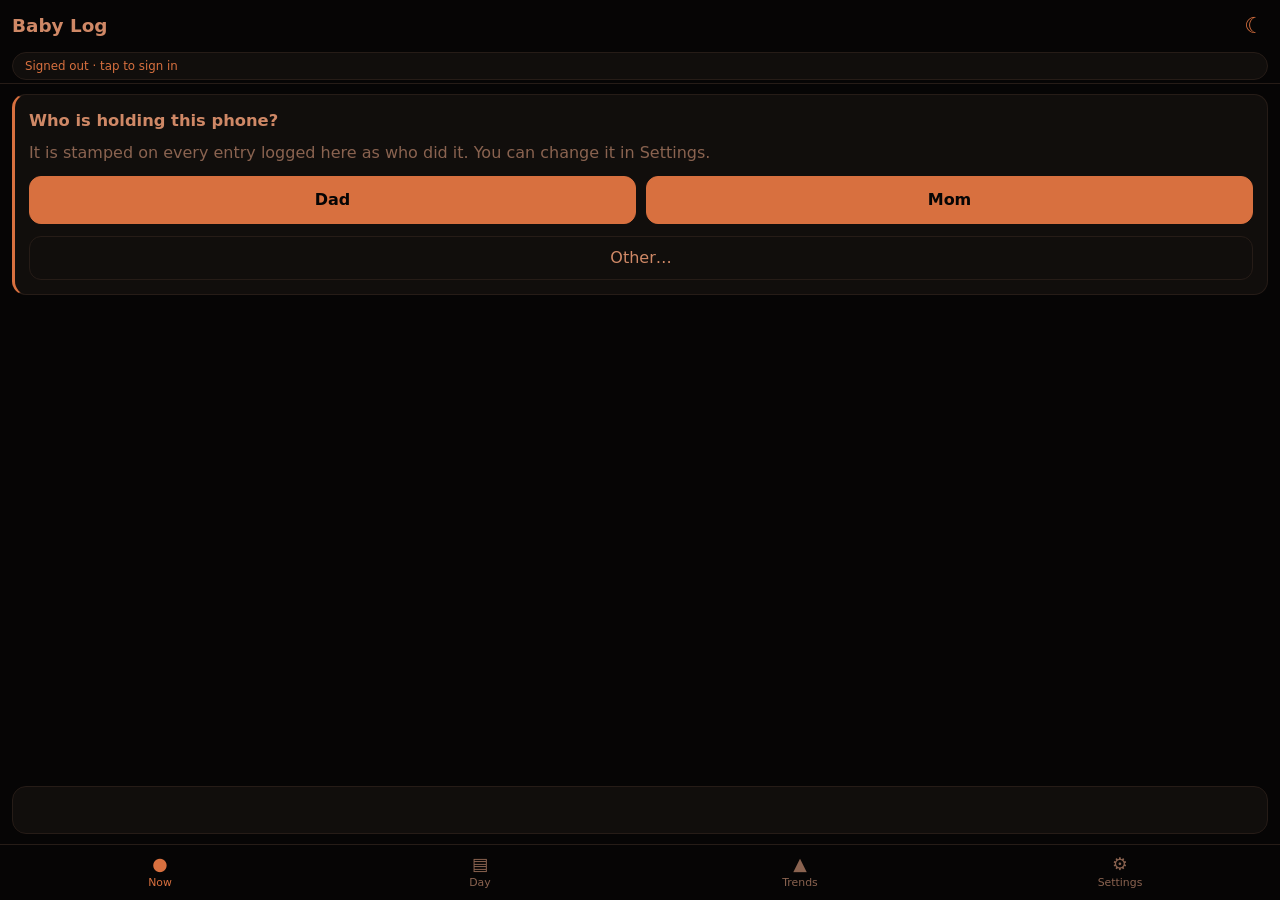
==== docs/index.html @ 460f964c "Phone screens, the launcher and tools port, the guides, and integration fixes 449 tests passing. Nee" ====
<!DOCTYPE html>
<html lang="en">
<head>
  <meta charset="utf-8">
  <!-- viewport-fit=cover is what lets the safe-area insets in style.css mean anything (SPEC.md §7.5) -->
  <meta name="viewport" content="width=device-width, initial-scale=1, viewport-fit=cover">
  <!-- app.js swaps this to #000000 while night mode is on and back again (§7.4) -->
  <meta name="theme-color" content="#F2F5F4">
  <meta name="color-scheme" content="light">
  <meta name="apple-mobile-web-app-capable" content="yes">
  <meta name="mobile-web-app-capable" content="yes">
  <meta name="apple-mobile-web-app-status-bar-style" content="black-translucent">
  <meta name="apple-mobile-web-app-title" content="Baby Log">
  <title>Baby Log</title>
  <link rel="manifest" href="manifest.webmanifest">
  <link rel="apple-touch-icon" href="icon-180.png">
  <link rel="stylesheet" href="style.css">
</head>
<body>

  <!-- Installed there is no browser chrome and no edge-swipe back, so every pushed screen
       carries its own chevron (§7.5). The pill sits on every screen (§7.3). -->
  <header class="bar" id="bar">
    <div class="bar-row">
      <button class="back" id="back" type="button" aria-label="Back" hidden>
        <span aria-hidden="true">&#8249;</span>
      </button>
      <div class="titles">
        <h1 id="title">Baby Log</h1>
        <div class="subtitle" id="subtitle"></div>
      </div>
      <button class="moon" id="moon" type="button" aria-label="Night mode" aria-pressed="false">
        <span aria-hidden="true">&#9790;</span>
      </button>
    </div>
    <button class="pill" id="pill" type="button" aria-live="polite">…</button>
  </header>

  <main id="main">
    <section class="screen" id="screen-label" hidden></section>
    <section class="screen" id="screen-now"></section>
    <section class="screen" id="screen-day" hidden></section>
    <section class="screen" id="screen-trends" hidden></section>
    <section class="screen" id="screen-settings" hidden></section>
    <section class="screen" id="screen-editor" hidden></section>
  </main>

  <!-- Hidden while the keyboard is up so Save stays reachable (§7.5). -->
  <nav class="tabs" id="tabs" aria-label="Sections">
    <button class="tab active" data-tab="now" type="button">
      <span class="glyph" aria-hidden="true">&#9679;</span>Now
    </button>
    <button class="tab" data-tab="day" type="button">
      <span class="glyph" aria-hidden="true">&#9636;</span>Day
    </button>
    <button class="tab" data-tab="trends" type="button">
      <span class="glyph" aria-hidden="true">&#9650;</span>Trends
    </button>
    <button class="tab" data-tab="settings" type="button">
      <span class="glyph" aria-hidden="true">&#9881;</span>Settings
      <span class="badge" id="tab-badge" hidden></span>
    </button>
  </nav>

  <!-- Above the tab bar, inside the bottom safe area, with a 44 px Undo (§7.4). -->
  <div id="toast" class="toast" role="status" aria-live="polite" hidden></div>

  <script src="config.js"></script>
  <script src="core.js"></script>
  <script src="graph.js"></script>
  <script src="store.js"></script>
  <script src="sync.js"></script>
  <script src="app.js"></script>
</body>
</html>
---- docs/style.css ----
/* Baby Log — iPhone client (SPEC.md §7.4, §7.5).

   The PC palette on a phone: 44 px touch targets, safe-area insets on every edge, 16 px inputs so
   Safari never zooms on focus, and 100dvh rather than 100vh because vh is wrong while the URL bar
   is visible. Night is a class on <body>, not a colour scheme: the body carries the background so
   the safe areas go dark with it. */

:root {
  --bg:          #F2F5F4;
  --surface:     #FFFFFF;
  --surface-2:   #F6F8F8;
  --ink:         #15242A;
  --muted:       #5D6D72;
  --line:        #DCE3E2;
  --feed:        #C4661A;
  --feed-soft:   #FBEAD9;
  --diaper:      #0E7773;
  --diaper-soft: #D8EFEC;
  --wet:         #2A74BA;
  --dirty:       #85552A;
  --ok:          #2B7B3B;
  --warn:        #B3541E;
  --warn-soft:   #FBEAD9;
  --danger:      #B23B3B;
  --danger-soft: #FBEDED;
  --on-accent:   #FFFFFF;

  /* The system stack renders as SF on the phone; YaHei is the CJK fallback for notes. */
  --sans: -apple-system, BlinkMacSystemFont, "SF Pro Text", system-ui, "Microsoft YaHei", sans-serif;

  --safe-t: env(safe-area-inset-top, 0px);
  --safe-b: env(safe-area-inset-bottom, 0px);
  --safe-l: env(safe-area-inset-left, 0px);
  --safe-r: env(safe-area-inset-right, 0px);
  --bar-h: 84px;
  --tabs-h: 56px;
}

/* Dim red on black for 3 a.m.: everything that was an accent is the one ember colour, so the
   screen never lights the room (§7.4). */
body.night {
  --bg:          #060505;
  --surface:     #110E0C;
  --surface-2:   #171310;
  --ink:         #CF8866;
  --muted:       #8A6350;
  --line:        #261C17;
  --feed:        #D8703F;
  --feed-soft:   #1E120C;
  --diaper:      #A8704F;
  --diaper-soft: #171210;
  --wet:         #A8704F;
  --dirty:       #8A6350;
  --ok:          #8A6350;
  --warn:        #D8703F;
  --warn-soft:   #1E120C;
  --danger:      #D8703F;
  --danger-soft: #1E120C;
  --on-accent:   #060505;
}

* { box-sizing: border-box; -webkit-tap-highlight-color: transparent; }

html { color-scheme: light; }

body {
  margin: 0;
  min-height: 100dvh;                     /* never 100vh on iOS Safari (§7.5) */
  background: var(--bg);
  color: var(--ink);
  font-family: var(--sans);
  font-size: 1rem;
  line-height: 1.45;
  -webkit-font-smoothing: antialiased;
  overscroll-behavior-y: contain;
}

/* Every number lines up: since-last clocks, the sheet, the totals, the tables. */
.num, .timer, .tile-big, .total, .row-time, .side-time, .t-num, td,
input[type="number"], input[type="datetime-local"], input[type="date"], input[type="time"] {
  font-variant-numeric: tabular-nums;
}

button { font-family: inherit; color: inherit; cursor: pointer; font-size: 1rem; }
button:disabled { opacity: .5; cursor: default; }
p { margin: 0 0 10px; }

/* ---------------------------------------------------------------- top bar */
.bar {
  position: fixed; top: 0; left: 0; right: 0; z-index: 10;
  height: calc(var(--bar-h) + var(--safe-t));
  padding: var(--safe-t) calc(12px + var(--safe-r)) 0 calc(12px + var(--safe-l));
  background: var(--bg);
  border-bottom: 1px solid var(--line);
}
.bar-row { display: flex; align-items: center; gap: 4px; height: 52px; }
/* The Dynamic Island eats the top centre — the title sits left of it, not under it. */
.titles { flex: 1; min-width: 0; }
.bar h1 {
  font-size: 1.15rem; font-weight: 600; margin: 0; line-height: 1.2;
  overflow: hidden; text-overflow: ellipsis; white-space: nowrap;
}
.subtitle { color: var(--muted); font-size: 0.78rem; overflow: hidden; text-overflow: ellipsis; white-space: nowrap; }
.back {
  width: 44px; height: 44px; margin-left: -10px; flex-shrink: 0;
  background: none; border: none; color: var(--feed); font-size: 30px; line-height: 1;
}
.moon {
  width: 44px; height: 44px; flex-shrink: 0; margin-right: -8px;
  background: none; border: none; color: var(--muted); font-size: 22px; line-height: 1;
}
.moon.on { color: var(--feed); }
.pill {
  display: block; width: 100%; height: 28px; margin: 0; padding: 0 12px;
  border: 1px solid var(--line); border-radius: 999px; background: var(--surface);
  color: var(--muted); font-size: 0.74rem; text-align: left;
  overflow: hidden; text-overflow: ellipsis; white-space: nowrap;
}
.pill.ok { color: var(--ok); }
.pill.busy { color: var(--muted); }
.pill.warn { color: var(--warn); }
.pill.amber { color: var(--warn); border-color: var(--warn); }
.pill.error { color: var(--danger); border-color: var(--danger); }

/* ---------------------------------------------------------------- layout */
#main {
  padding: calc(var(--bar-h) + var(--safe-t) + 10px) calc(12px + var(--safe-r))
           calc(var(--tabs-h) + var(--safe-b) + 24px) calc(12px + var(--safe-l));
}
body.keyboard #main { padding-bottom: 24px; }

.card {
  background: var(--surface); border: 1px solid var(--line);
  border-radius: 14px; padding: 14px; margin-bottom: 12px;
}
.card.feed { border-left: 3px solid var(--feed); }
.h2 { font-size: 1.02rem; font-weight: 600; margin: 0 0 8px; display: flex; align-items: center; gap: 10px; flex-wrap: wrap; }
.h2 .sub { color: var(--muted); font-weight: 400; font-size: 0.8rem; }
.h3 { font-size: 0.72rem; text-transform: uppercase; letter-spacing: .06em; color: var(--muted); margin: 14px 0 6px; }
.h3:first-child { margin-top: 0; }
.muted { color: var(--muted); }
.small { font-size: 0.82rem; }
.empty { color: var(--muted); padding: 16px 4px; text-align: center; font-size: 0.9rem; }
.check { color: var(--warn); }

.notice {
  padding: 11px 14px; border-radius: 12px; margin-bottom: 12px; font-size: 0.86rem;
  border: 1px solid var(--line); background: var(--surface);
  display: flex; gap: 10px; align-items: center; flex-wrap: wrap;
}
.notice.warn { color: var(--warn); background: var(--warn-soft); border-color: transparent; }
.notice.ok { color: var(--ok); }
.notice.info { color: var(--diaper); background: var(--diaper-soft); border-color: transparent; }
.notice.err { color: var(--danger); background: var(--danger-soft); border-color: transparent; }

/* ---------------------------------------------------------------- tab bar */
.tabs {
  position: fixed; left: 0; right: 0; bottom: 0; z-index: 10;
  display: flex;
  height: calc(var(--tabs-h) + var(--safe-b));
  padding: 0 var(--safe-r) var(--safe-b) var(--safe-l);
  background: var(--bg);
  border-top: 1px solid var(--line);
}
/* The bottom inset is the home indicator: a tab bar without it sits under the swipe strip. */
body.keyboard .tabs { display: none; }
.tab {
  flex: 1; min-height: 44px;
  display: flex; flex-direction: column; align-items: center; justify-content: center; gap: 2px;
  background: none; border: none; color: var(--muted); font-size: 0.68rem; position: relative;
}
.tab .glyph { font-size: 1.1rem; line-height: 1; }
.tab.active { color: var(--feed); }
.badge {
  position: absolute; top: 4px; right: 22%;
  min-width: 18px; height: 18px; padding: 0 5px; border-radius: 9px;
  background: var(--warn); color: var(--on-accent);
  font-size: 0.66rem; line-height: 18px; text-align: center; font-weight: 600;
}

/* ---------------------------------------------------------------- buttons and chips */
.btn {
  min-height: 44px; padding: 10px 18px; border-radius: 12px; border: 1px solid var(--line);
  background: var(--surface); color: var(--ink); font-size: 1rem; font-weight: 600;
}
.btn.primary { background: var(--diaper); border-color: var(--diaper); color: var(--on-accent); }
.btn.feed { background: var(--feed); border-color: var(--feed); color: var(--on-accent); }
.btn.wet { background: var(--wet); border-color: var(--wet); color: var(--on-accent); }
.btn.dirty { background: var(--dirty); border-color: var(--dirty); color: var(--on-accent); }
.btn.diaper { background: var(--diaper); border-color: var(--diaper); color: var(--on-accent); }
.btn.ghost { background: transparent; color: var(--ink); font-weight: 500; }
/* Outlined, never filled and never an icon: at 3 a.m. the destructive button must read (§7.4). */
.btn.danger { background: transparent; color: var(--danger); border-color: var(--danger); }
.btn.wide { width: 100%; }
.btn.big { min-height: 60px; font-size: 1.25rem; }
.btn.tall { min-height: 48px; }
.actions { display: flex; gap: 10px; margin-top: 12px; flex-wrap: wrap; }
.actions .btn { flex: 1 1 auto; }
.linkish {
  background: none; border: 0; color: var(--diaper); font-size: 0.85rem;
  min-height: 44px; padding: 0 8px; text-decoration: underline;
}
.linkish.danger { color: var(--danger); }

.chips { display: flex; flex-wrap: wrap; gap: 6px; align-items: center; }
.chips.scroll { flex-wrap: nowrap; overflow-x: auto; padding-bottom: 4px; scrollbar-width: none; }
.chips.scroll::-webkit-scrollbar { display: none; }
.chip {
  min-height: 44px; padding: 8px 14px; flex-shrink: 0;
  background: var(--surface-2); border: 1px solid var(--line); color: var(--ink);
  border-radius: 999px; font-size: 0.9rem;
}
.chip.active { background: var(--ink); border-color: var(--ink); color: var(--bg); font-weight: 600; }
.chip.feed.active { background: var(--feed); border-color: var(--feed); color: var(--on-accent); }
.chip.diaper.active { background: var(--diaper); border-color: var(--diaper); color: var(--on-accent); }
.swatch { display: inline-block; width: 10px; height: 10px; border-radius: 50%; margin-right: 6px; vertical-align: -1px; border: 1px solid rgba(0,0,0,.15); }

/* ---------------------------------------------------------------- inputs */
textarea, input[type="text"], input[type="number"], input[type="date"], input[type="time"],
input[type="datetime-local"], select {
  width: 100%; font-family: inherit; font-size: 16px; line-height: 1.4;   /* 16px or Safari zooms and never zooms back */
  min-height: 44px; padding: 9px 12px;
  background: var(--surface-2); border: 1px solid var(--line); border-radius: 10px;
  color: var(--ink); -webkit-appearance: none; appearance: none;
}
textarea { resize: none; min-height: 60px; }
textarea:focus, input:focus, select:focus { outline: 2px solid var(--feed); border-color: transparent; }
label.field { display: block; margin-bottom: 10px; }
label.field > span, .field > span { display: block; color: var(--muted); font-size: 0.78rem; margin-bottom: 4px; }
.field { margin-bottom: 10px; }
.two { display: grid; grid-template-columns: 1fr 1fr; gap: 10px; }
.three { display: grid; grid-template-columns: 1fr 1fr 1fr; gap: 8px; }
input[type="checkbox"] { width: 22px; height: 22px; accent-color: var(--diaper); }

/* ---------------------------------------------------------------- Now */
.tiles { display: grid; grid-template-columns: 1fr 1fr; gap: 10px; }
.tile {
  text-align: left; padding: 12px; border-radius: 12px; border: 1px solid var(--line);
  background: var(--surface-2); display: flex; flex-direction: column; gap: 2px; min-height: 92px;
  font-family: inherit;
}
.tile-feed { background: var(--feed-soft); border-color: transparent; }
.tile-diaper { background: var(--diaper-soft); border-color: transparent; }
.tile-label { font-size: 0.7rem; text-transform: uppercase; letter-spacing: .06em; color: var(--muted); }
.tile-big { font-size: 1.5rem; font-weight: 600; line-height: 1.15; }
.tile-feed .tile-big { color: var(--feed); }
.tile-diaper .tile-big { color: var(--diaper); }
.tile-sub { font-size: 0.78rem; color: var(--muted); overflow: hidden; text-overflow: ellipsis; }

.running {
  margin-top: 10px; padding: 12px; border-radius: 12px; border: 1px solid var(--line);
  display: flex; flex-wrap: wrap; align-items: center; gap: 8px 14px;
  width: 100%; text-align: left; background: var(--surface-2); font-family: inherit;
}
.running-feed { border-color: var(--feed); background: var(--feed-soft); }
.running-sleep { border-color: var(--wet); }
.running .timer { font-size: 1.7rem; font-weight: 600; min-width: 84px; }
.running-feed .timer { color: var(--feed); }
.running-sleep .timer { color: var(--wet); }
.running-text { flex: 1; min-width: 0; }
.running-title { font-weight: 600; }
.running-sub { color: var(--muted); font-size: 0.8rem; }
.running-actions { flex-basis: 100%; display: flex; gap: 8px; }
.running-actions .btn { flex: 1; }
.stale {
  flex-basis: 100%; display: flex; align-items: center; gap: 10px; flex-wrap: wrap;
  padding: 8px 12px; border-radius: 10px; background: var(--warn-soft); color: var(--warn); font-size: 0.82rem;
}
.gapline { margin-top: 10px; color: var(--muted); font-size: 0.88rem; }
.totals { display: flex; flex-wrap: wrap; gap: 6px 14px; margin-top: 10px; padding-top: 10px; border-top: 1px solid var(--line); font-size: 0.88rem; }
.total b { font-weight: 600; }
.total .of { color: var(--muted); }
.total.met b { color: var(--ok); }

.logbar { display: flex; flex-direction: column; gap: 8px; margin-bottom: 12px; }
.log-row { display: flex; gap: 8px; }
.log-row .btn { flex: 1; padding-left: 6px; padding-right: 6px; }

/* ---------------------------------------------------------------- lists */
.rows { list-style: none; margin: 0; padding: 0; }
.row {
  display: flex; align-items: center; gap: 10px; width: 100%; text-align: left;
  min-height: 56px; padding: 8px 12px; margin-bottom: 6px; font-family: inherit;
  background: var(--surface); border: 1px solid var(--line);
  border-left: 3px solid var(--muted); border-radius: 12px; color: var(--ink);
}
.row-feed { border-left-color: var(--feed); }
.row-diaper { border-left-color: var(--diaper); }
.row-sleep { border-left-color: var(--wet); }
.row-time { font-weight: 600; flex-shrink: 0; min-width: 3.2em; }
.row-main { flex: 1; min-width: 0; }
.row-name { font-size: 0.95rem; line-height: 1.25; }
.row-sub { color: var(--muted); font-size: 0.76rem; margin-top: 1px; overflow: hidden; text-overflow: ellipsis; white-space: nowrap; }
.row-by { color: var(--muted); font-size: 0.72rem; flex-shrink: 0; }
.row-type { color: var(--muted); font-size: 0.66rem; text-transform: uppercase; letter-spacing: .05em; margin-right: 6px; }
.row .chev { color: var(--muted); font-size: 1.1rem; }

/* ---------------------------------------------------------------- Day */
.daynav { display: flex; align-items: center; gap: 6px; margin-bottom: 10px; }
.daynav .btn { min-width: 44px; padding: 8px 10px; }
.daynav .when { flex: 1; text-align: center; font-weight: 600; }
.daynav .when small { display: block; color: var(--muted); font-weight: 400; font-size: 0.76rem; }
.strip { display: flex; flex-wrap: wrap; gap: 6px 12px; font-size: 0.84rem; margin-bottom: 10px; color: var(--muted); }
.strip b { color: var(--ink); }
.sheet { display: grid; grid-template-columns: 1fr 1fr; gap: 8px; }
.sheet-col-h {
  font-size: 0.72rem; font-weight: 600; padding: 6px 8px; border-radius: 8px;
  text-transform: uppercase; letter-spacing: .05em; margin-bottom: 6px;
}
.col-feed .sheet-col-h { background: var(--feed-soft); color: var(--feed); }
.col-diaper .sheet-col-h { background: var(--diaper-soft); color: var(--diaper); }
/* Each cell is the entry: it opens the editor, and 44 px tall so a thumb can hit it (§8.3). */
.cell {
  display: block; width: 100%; text-align: left; font-family: inherit; color: var(--ink);
  min-height: 44px; padding: 6px 8px; margin-bottom: 4px;
  background: var(--surface-2); border: 1px solid var(--line); border-radius: 8px; font-size: 0.82rem;
}
.cell.running-cell { border-color: var(--feed); color: var(--feed); }
.cell .c-time { font-weight: 600; margin-right: 6px; }
.cell .c-by { color: var(--muted); font-size: 0.7rem; margin-left: 4px; }
.cell .c-note { display: block; color: var(--muted); font-size: 0.74rem; }
.cell .c-note.check { color: var(--warn); }
.glyph-box { font-size: 1rem; line-height: 1; margin-right: 4px; }
.glyph-box.off { color: var(--line); }
.glyph-box.wet { color: var(--wet); }
.other-h { margin-top: 12px; }

/* ---------------------------------------------------------------- Trends */
.t-wrap { overflow-x: auto; -webkit-overflow-scrolling: touch; }
.t-table { border-collapse: collapse; width: 100%; font-size: 0.8rem; }
.t-table th, .t-table td { padding: 8px 6px; text-align: left; white-space: nowrap; border-bottom: 1px solid var(--line); }
.t-table th { color: var(--muted); font-weight: 500; font-size: 0.7rem; }
.t-table .t-num { text-align: right; }
.t-table tr.openable { cursor: pointer; }
.t-table tr.today td { font-weight: 600; }
.t-table .under { color: var(--warn); }
.t-table .target-row td { color: var(--muted); font-size: 0.7rem; border-bottom-color: var(--ink); }

/* ---------------------------------------------------------------- Settings */
.state { display: flex; align-items: center; gap: 10px; margin-bottom: 6px; font-size: 0.9rem; }
.dot { width: 9px; height: 9px; border-radius: 50%; background: var(--muted); flex-shrink: 0; }
.dot.on { background: var(--ok); }
.dot.off { background: var(--warn); }
.qrow {
  display: flex; align-items: center; gap: 8px; flex-wrap: wrap;
  padding: 8px 10px; margin-bottom: 6px;
  background: var(--surface-2); border-radius: 10px; font-size: 0.84rem;
}
.qrow .grow { flex: 1 1 auto; min-width: 0; }
.qrow .when { color: var(--muted); font-size: 0.72rem; }
.qrow.openable { width: 100%; text-align: left; border: 0; font-family: inherit; color: var(--ink); min-height: 44px; }

/* ---------------------------------------------------------------- editor */
.ed-row { display: flex; flex-wrap: wrap; gap: 8px; align-items: center; margin: 8px 0; }
.ed-row > .lbl { color: var(--muted); font-size: 0.78rem; flex-basis: 100%; }
.ed-when { color: var(--muted); font-size: 0.82rem; flex-basis: 100%; }
.ed-msg { margin-top: 10px; padding: 10px 12px; border-radius: 10px; font-size: 0.88rem; display: flex; gap: 10px; align-items: center; flex-wrap: wrap; }
.ed-msg.err { background: var(--danger-soft); color: var(--danger); }
.ed-msg.ask { background: var(--warn-soft); color: var(--warn); }
.ed-msg.ok { background: var(--diaper-soft); color: var(--diaper); }
.ed-foot { display: flex; flex-direction: column; gap: 8px; margin-top: 12px; }
/* The in-page confirm: two 48 px buttons, never a system dialog (§7.4). */
.confirm-sheet {
  margin-top: 10px; padding: 12px; border-radius: 12px;
  background: var(--danger-soft); color: var(--danger); font-size: 0.95rem;
}
.confirm-sheet .actions .btn { min-height: 48px; }

.sides { display: grid; grid-template-columns: 1fr 1fr; gap: 8px; }
.side {
  padding: 10px 12px; border-radius: 12px; border: 1px solid var(--line); background: var(--surface-2);
  text-align: left; display: flex; flex-direction: column; gap: 2px; min-height: 72px; font-family: inherit; color: var(--ink);
}
.side.on { background: var(--feed-soft); border-color: var(--feed); }
.side-name { font-size: 0.7rem; text-transform: uppercase; letter-spacing: .06em; color: var(--muted); }
.side.on .side-name { color: var(--feed); }
.side-time { font-size: 1.4rem; font-weight: 600; }
.side-sub { font-size: 0.74rem; color: var(--muted); }
.portion { display: flex; flex-wrap: wrap; gap: 8px; align-items: center; margin: 6px 0; }
.amt { display: inline-flex; align-items: center; }
.amt input { width: 84px; text-align: center; border-radius: 0; }
.amt button {
  width: 44px; min-height: 44px; border: 1px solid var(--line); background: var(--surface-2);
  font-size: 1.2rem; color: var(--ink);
}
.amt button:first-child { border-radius: 10px 0 0 10px; }
.amt button:last-child { border-radius: 0 10px 10px 0; }
.unit { color: var(--muted); font-size: 0.82rem; }
.remove { background: none; border: none; color: var(--muted); font-size: 1.3rem; min-width: 44px; min-height: 44px; }
.toggle {
  min-height: 44px; padding: 8px 14px; border-radius: 10px; border: 1px solid var(--line);
  background: var(--surface-2); font-size: 0.95rem; color: var(--ink); flex: 1 1 auto;
}
.toggle.on { background: var(--diaper); border-color: var(--diaper); color: var(--on-accent); font-weight: 600; }
.toggle.wet.on { background: var(--wet); border-color: var(--wet); }
.toggle.dirty.on { background: var(--dirty); border-color: var(--dirty); }
.flags { display: flex; gap: 6px; flex-wrap: wrap; }

/* ---------------------------------------------------------------- toast */
.toast {
  position: fixed; left: 12px; right: 12px; z-index: 30;
  bottom: calc(var(--tabs-h) + var(--safe-b) + 10px);
  display: flex; align-items: center; gap: 4px;
  background: var(--ink); color: var(--bg); border-radius: 14px; padding: 4px 6px 4px 16px;
  font-size: 0.9rem; min-height: 48px;
}
body.keyboard .toast { bottom: calc(var(--safe-b) + 10px); }
.toast-text { flex: 1; min-width: 0; overflow: hidden; text-overflow: ellipsis; white-space: nowrap; }
.toast-btn {
  background: transparent; border: none; color: var(--feed-soft); font-weight: 600; font-size: 0.95rem;
  min-height: 44px; min-width: 44px; padding: 0 12px;
}
body.night .toast { background: var(--surface); color: var(--ink); border: 1px solid var(--line); }
body.night .toast-btn { color: var(--feed); }

/* ---------------------------------------------------------------- first run */
.label-choice { display: grid; grid-template-columns: 1fr 1fr; gap: 10px; margin: 12px 0; }
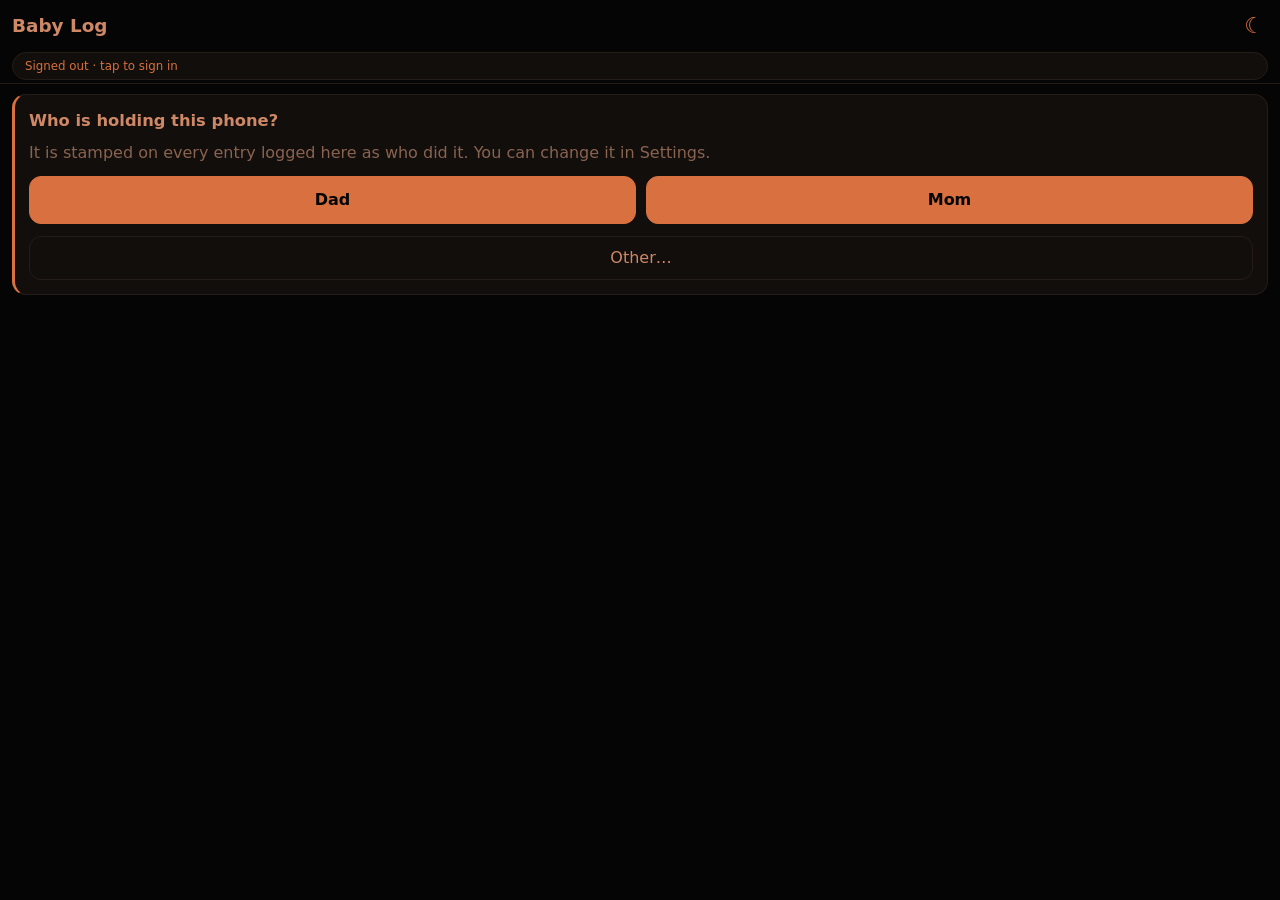
==== commit 6eee1cd3: "Bottle-only feeds with the formula remembered, a quick-amount range, Catch up, and a sync that shows" ====
--- a/docs/index.html
+++ b/docs/index.html
@@ -43,6 +43,8 @@
     <section class="screen" id="screen-trends" hidden></section>
     <section class="screen" id="screen-settings" hidden></section>
     <section class="screen" id="screen-editor" hidden></section>
+    <!-- Catch up (§7.4): the paper slips written when no phone was to hand, one tap each. -->
+    <section class="screen" id="screen-catchup" hidden></section>
   </main>
 
   <!-- Hidden while the keyboard is up so Save stays reachable (§7.5). -->
--- a/docs/style.css
+++ b/docs/style.css
@@ -35,6 +35,10 @@
   --bar-h: 84px;
   --tabs-h: 56px;
 }
+
+/* The hidden attribute must beat every display:flex/grid below it, or an empty dialog overlay
+   and an empty toast sit on the page and swallow clicks. */
+[hidden] { display: none !important; }
 
 /* Dim red on black for 3 a.m.: everything that was an accent is the one ember colour, so the
    screen never lights the room (§7.4). */
@@ -76,7 +80,7 @@
 }
 
 /* Every number lines up: since-last clocks, the sheet, the totals, the tables. */
-.num, .timer, .tile-big, .total, .row-time, .side-time, .t-num, td,
+.num, .timer, .tile-big, .total, .row-time, .t-num, td,
 input[type="number"], input[type="datetime-local"], input[type="date"], input[type="time"] {
   font-variant-numeric: tabular-nums;
 }
@@ -284,13 +288,24 @@
   background: var(--surface); border: 1px solid var(--line);
   border-left: 3px solid var(--muted); border-radius: 12px; color: var(--ink);
 }
+/* a row that slides sideways to reveal Delete (right edge) or Looks right (left edge) */
+.swipe { position: relative; overflow: hidden; border-radius: 12px; margin-bottom: 6px; touch-action: pan-y; }
+.swipe .row { margin-bottom: 0; position: relative; z-index: 1; transition: transform .16s ease-out; }
+.swipe.dragging .row { transition: none; }
+.swipe-act {
+  position: absolute; top: 0; bottom: 0; width: 96px; border: 0; z-index: 0;
+  font: inherit; font-weight: 600; font-size: 0.9rem; color: #fff; min-height: 44px;
+}
+.swipe-act.del { right: 0; background: var(--danger); border-radius: 0 12px 12px 0; }
+.swipe-act.keep { left: 0; background: var(--ok); border-radius: 12px 0 0 12px; }
+body.night .swipe-act { color: var(--bg); }
 .row-feed { border-left-color: var(--feed); }
 .row-diaper { border-left-color: var(--diaper); }
 .row-sleep { border-left-color: var(--wet); }
 .row-time { font-weight: 600; flex-shrink: 0; min-width: 3.2em; }
 .row-main { flex: 1; min-width: 0; }
 .row-name { font-size: 0.95rem; line-height: 1.25; }
-.row-sub { color: var(--muted); font-size: 0.76rem; margin-top: 1px; overflow: hidden; text-overflow: ellipsis; white-space: nowrap; }
+.row-sub { display: block; color: var(--muted); font-size: 0.76rem; margin-top: 1px; overflow: hidden; text-overflow: ellipsis; white-space: nowrap; }   /* block, or the note runs straight on from the description */
 .row-by { color: var(--muted); font-size: 0.72rem; flex-shrink: 0; }
 .row-type { color: var(--muted); font-size: 0.66rem; text-transform: uppercase; letter-spacing: .05em; margin-right: 6px; }
 .row .chev { color: var(--muted); font-size: 1.1rem; }
@@ -349,6 +364,7 @@
 .qrow .grow { flex: 1 1 auto; min-width: 0; }
 .qrow .when { color: var(--muted); font-size: 0.72rem; }
 .qrow.openable { width: 100%; text-align: left; border: 0; font-family: inherit; color: var(--ink); min-height: 44px; }
+.qrow .chev { color: var(--muted); font-size: 1.1rem; }
 
 /* ---------------------------------------------------------------- editor */
 .ed-row { display: flex; flex-wrap: wrap; gap: 8px; align-items: center; margin: 8px 0; }
@@ -366,17 +382,21 @@
 }
 .confirm-sheet .actions .btn { min-height: 48px; }
 
-.sides { display: grid; grid-template-columns: 1fr 1fr; gap: 8px; }
-.side {
-  padding: 10px 12px; border-radius: 12px; border: 1px solid var(--line); background: var(--surface-2);
-  text-align: left; display: flex; flex-direction: column; gap: 2px; min-height: 72px; font-family: inherit; color: var(--ink);
-}
-.side.on { background: var(--feed-soft); border-color: var(--feed); }
-.side-name { font-size: 0.7rem; text-transform: uppercase; letter-spacing: .06em; color: var(--muted); }
-.side.on .side-name { color: var(--feed); }
-.side-time { font-size: 1.4rem; font-weight: 600; }
-.side-sub { font-size: 0.74rem; color: var(--muted); }
 .portion { display: flex; flex-wrap: wrap; gap: 8px; align-items: center; margin: 6px 0; }
+/* One bottle portion: the row (kind, amount, remove) and its formula chips beneath. */
+.portion-wrap { padding: 8px 0; border-bottom: 1px solid var(--line); }
+.portion-wrap:last-child { border-bottom: 0; }
+.chips.formula { margin-top: 4px; }
+/* "Other…" turned into a field: narrow enough to sit among the chips, 16 px like every input. */
+.chips .formula-other { width: 11em; min-height: 44px; }
+/* A paper row's breast minutes: read-only, one line (§6.2). */
+.breast-line { margin-bottom: 8px; padding: 8px 10px; border-radius: 10px; background: var(--surface-2); }
+/* The quick-amount range (§8.1): from / to / step beside the chips, saved as they change. */
+.range { display: flex; gap: 6px; align-items: flex-end; margin-top: 8px; }
+.range label { flex: 1 1 0; min-width: 0; margin: 0; }
+.range label > span { display: block; color: var(--muted); font-size: 0.72rem; margin-bottom: 2px; }
+.range input { padding-left: 8px; padding-right: 8px; text-align: center; }
+.range .unit { flex: 0 0 auto; padding-bottom: 12px; }
 .amt { display: inline-flex; align-items: center; }
 .amt input { width: 84px; text-align: center; border-radius: 0; }
 .amt button {
@@ -396,6 +416,12 @@
 .toggle.dirty.on { background: var(--dirty); border-color: var(--dirty); }
 .flags { display: flex; gap: 6px; flex-wrap: wrap; }
 
+/* ---------------------------------------------------------------- Catch up */
+/* The strip logs one entry per tap and stays put for the next; only the time clears (§7.4). */
+.cu-strip { display: flex; flex-direction: column; gap: 8px; }
+.cu-when { display: grid; grid-template-columns: 1fr 1fr; gap: 8px; }
+.cu-added { color: var(--ok); font-size: 0.86rem; min-height: 1.3em; }
+
 /* ---------------------------------------------------------------- toast */
 .toast {
   position: fixed; left: 12px; right: 12px; z-index: 30;
